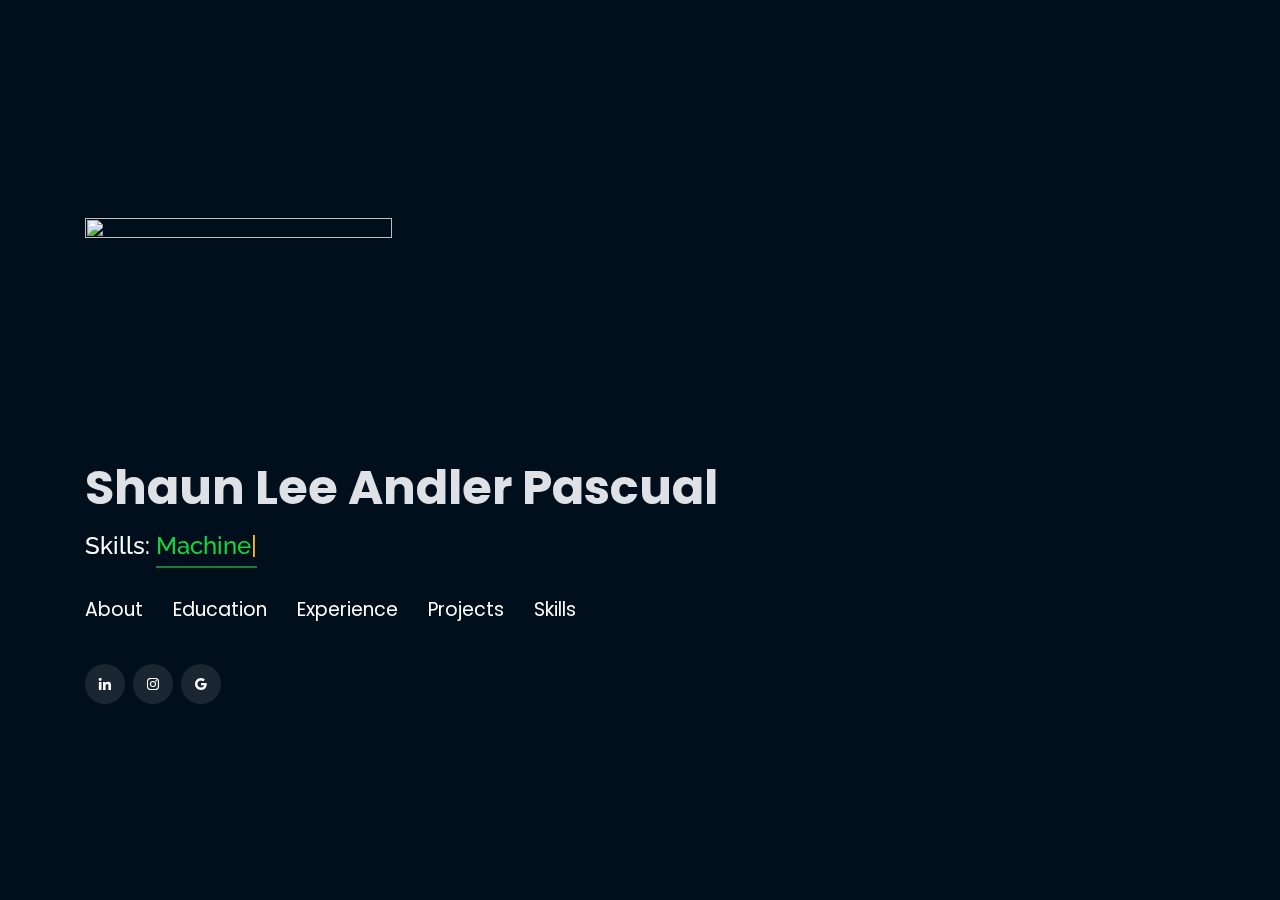
==== index.html @ a2fb7414 "Add files via upload" ====
<!DOCTYPE html>
<html lang="en">

<head>
  <!-- Google Tag Manager -->
  <script>(function(w,d,s,l,i){w[l]=w[l]||[];w[l].push({'gtm.start':
  new Date().getTime(),event:'gtm.js'});var f=d.getElementsByTagName(s)[0],
  j=d.createElement(s),dl=l!='dataLayer'?'&l='+l:'';j.async=true;j.src=
  'https://www.googletagmanager.com/gtm.js?id='+i+dl;f.parentNode.insertBefore(j,f);
  })(window,document,'script','dataLayer','GTM-5BB8W2X');</script>
  <!-- End Google Tag Manager -->

  <link rel="icon" type="image/png" href="/favicon.png"/>
  <meta charset="utf-8">
  <meta content="width=device-width, initial-scale=1.0" name="viewport">

  <title>SLAP's Portfolio</title>
  <meta content="" name="descriptison">
  <meta content="" name="keywords">

  <!-- Google Fonts -->
  <link href="https://fonts.googleapis.com/css?family=Open+Sans:300,300i,400,400i,600,600i,700,700i|Raleway:300,300i,400,400i,500,500i,600,600i,700,700i|Poppins:300,300i,400,400i,500,500i,600,600i,700,700i" rel="stylesheet">

  <!-- Vendor CSS Files -->
  <link href="assets/vendor/bootstrap/css/bootstrap.min.css" rel="stylesheet">
  <link href="assets/vendor/icofont/icofont.min.css" rel="stylesheet">
  <link href="assets/vendor/remixicon/remixicon.css" rel="stylesheet">
  <link href="assets/vendor/owl.carousel/assets/owl.carousel.min.css" rel="stylesheet">
  <link href="assets/vendor/boxicons/css/boxicons.min.css" rel="stylesheet">
  <link href="assets/vendor/venobox/venobox.css" rel="stylesheet">

  <!-- Template Main CSS File -->
  <link href="assets/css/style.css" rel="stylesheet">


  <!-- Global site tag (gtag.js) - Google Analytics -->
  <script async src="https://www.googletagmanager.com/gtag/js?id=UA-169007209-3"></script>
  <script>
    window.dataLayer = window.dataLayer || [];
    function gtag(){dataLayer.push(arguments);}
    gtag('js', new Date());

    gtag('config', 'UA-169007209-3');
  </script>



  <!-- =======================================================
  * Template Name: Personal - v.1.0.0
  * Template URL: https://bootstrapmade.com/personal-free-resume-bootstrap-template/
  * Author: BootstrapMade.com
  * License: https://bootstrapmade.com/license/
  ======================================================== -->
</head>

<body>
  
  <!-- Google Tag Manager (noscript) -->
  <noscript><iframe src="https://www.googletagmanager.com/ns.html?id=GTM-5BB8W2X"
  height="0" width="0" style="display:none;visibility:hidden"></iframe></noscript>
  <!-- End Google Tag Manager (noscript) -->
  <!-- ======= Header ======= -->
  <header id="header" class="header-tops">

    <div class="container">

      <h2>
        <img src="assets/img/HomePic.jpg" class="img-fluid no-repeat" alt="" width="307" height="240">
      </h2>

      <h1> </h1>
      <h1> </h1>
      <h1><a href="index.html">Shaun Lee Andler Pascual</a></h1>  
      <h2 style="color:#fff">Skills: <span class="typing" style="color:#12D640"></span></h2>
      <nav class="nav-menu d-none d-lg-block">
        <ul>
          <!-- <li class="active"><a href="#header"> <span>Home</span></a></li> --> 
          <li><a href="#about"><span>About</span></a></li>
          <li><a href="#education"> <span>Education</span></a></li>
          <li><a href="#experience"> <span>Experience</span></a></li>
          <li><a href="#portfolio"> <span>Projects</span></a></li>
          <li><a href="#skills"> <span>Skills</span></a></li>
 <!--          <li><a href="https://drive.google.com/file/d/1pT-Nk6AxY9ZOWBizuDb4htA3IiUF_fSe/view?usp=sharing" target="_blank"> <span>Resume</span></a></li> -->
          <!-- <li><a href="#links"> <span>Resume & Links</span></a></li> -->
          <!-- <li><a href="#contacts"> <span>Contact</span></a></li> -->

        </ul>
      </nav><!-- .nav-menu -->

      <div class="social-links">
          <a href="https://www.linkedin.com/in/shaunleejandlerpascual/" target="_blank" class="linkedin"><i class="bx bxl-linkedin"></i></a>
          <!-- <a href="https://github.com/SLAP-Daddy" target="_blank" class="github"><i class="bx bxl-github"></i></a> -->
          <a href="https://www.instagram.com/shaolin.slim/" target="_blank" class="google"><i class="bx bxl-instagram"></i></a>
          <a href="mailto:shaunlee.andlerpascual@gmail.com" target="_blank" class="google"><i class="bx bxl-google"></i></a>
          

      </div>

    </div>
  </header><!-- End Header --> 



 <!-- ======= About Section ======= -->
  <section id="about" class="about">

    <!-- ======= About Me ======= -->
    <div class="about-me container">

      <div class="section-title">
        <h2>About</h2>
      </div>

      <div class="row">
        <div class="col-lg-4" data-aos="fade-right">
          <img src="assets/img/profile.jpg" class="img-fluid" alt="">
        </div>
        <div class="col-lg-8 pt-4 pt-lg-0 content" data-aos="fade-left">
          <p>Versatile problem solver and critical thinker with a knack for utilizing modern tools to solve complex business problems.
            Takes pride in disseminating the principals of data stewardship, governance, and data-driven decision making in a pragmatic
            and palatable way. Pursuing a career that will provide opportunity to apply past knowledge and experience to new challenges
            while facilitating growth for myself and others.  
          </p>
          <div class="row">
            <div class="col-lg-5">
              <ul>
                <!-- <li><i class="icofont-rounded-right"></i> <strong>Birthday:</strong> 12 October 1996</li> -->
                <li><i class="icofont-rounded-right"></i> <strong>Home:</strong> Chicago, IL</li>
                <li><i class="icofont-rounded-right"></i> <strong>Current AO:</strong> Orem, UT</li>
              </ul>
            </div>
            <div class="col-lg-7">
              <ul>
                <!--<li><i class="icofont-rounded-right"></i> <strong>City:</strong> Tempe, AZ</li> -->
                <li><i class="icofont-rounded-right"></i> <strong>Email:</strong> ShaunLeeAndlerPascual@gmail.com</li>
                <li><i class="icofont-rounded-right"></i> <strong>Phone:</strong> +1 630-877-6497</li>
              </ul>
            </div>
          </div>
        </div>
      </div>

    </div><!-- End About Me -->


    <!-- ======= Professional Interests ======= -->
    <div class="interests container">

      <div class="section-title">
        <h2 style= "padding-bottom: 15px;">Professional Interests</h2>
      </div>



    <!-- End Professional Interests -->

    
    <div class="position-relative flex-grow-1", style="list-style: none;"></div>
    <div class="d-flex align-items-left, justify-content-left flex-grow-1, align ", style="padding-bottom: 30px;">
      <div class="position-relative chart-wrapper">
        <ul class="chart-skills", style="list-style: none;">
          <li class="position-relative">
            <span>Business Intelligence</span>
          </li>
          <li class="position-relative">
            <span>Data Science</span>
          </li>
          <li class="position-relative">
            <span>Process Automation</span>
          </li>
          <li class="position-relative">
            <span>Data Engineering</span>
          </li>
          <li class="position-relative">
            <span>Data Governence</span>
          </li>
        </ul>
        <ul class="d-flex position-absolute chart-levels", style="list-style: none;">
          <li class="flex-grow-1 position-relative">
            <span class="position-absolute">Novice</span>
          </li>
          <li class="flex-grow-1 position-relative">
            <span class="position-absolute">Beginner</span>
          </li>
          <li class="flex-grow-1 position-relative">
            <span class="position-absolute">Intermediate</span>
          </li>
          <li class="flex-grow-1 position-relative">
            <span class="position-absolute">Advanced</span>
          </li>
          <li class="flex-grow-1 position-relative">
            <span class="position-absolute", padding-bottom >Expert</span>
          </li>
        </ul>
      </div>
    </div>
  </div>

  
    <!-- ======= Personal Interests ======= -->
    <div class="interests container">

      <div class="section-title">
        <h2 style= "padding-bottom: 15px;">Personal Interests</h2>
      </div>



    <!-- End Professional Interests -->

    
    <div class="position-relative flex-grow-1", style="list-style: none;"></div>
    <div class="d-flex align-items-left, justify-content-left flex-grow-1, align ", style="padding-bottom: 50px;">
      <div class="position-relative chart-wrapper2">
        <ul class="chart-skills", style="list-style: none;">
          <li class="position-relative">
            <span>Dance Battling</span>
          </li>
          <li class="position-relative">
            <span>Macrophotography</span>
          </li>
          <li class="position-relative">
            <span>Hiking/Camping</span>
          </li>
          <li class="position-relative">
            <span>Auto Mechanics</span>
          </li>
          <li class="position-relative">
            <span>Board/Video Games</span>
          </li>
        </ul>
        <ul class="d-flex position-absolute chart-levels", style="list-style: none;">
          <li class="flex-grow-1 position-relative">
            <span class="position-absolute">Novice</span>
          </li>
          <li class="flex-grow-1 position-relative">
            <span class="position-absolute">Beginner</span>
          </li>
          <li class="flex-grow-1 position-relative">
            <span class="position-absolute">Intermediate</span>
          </li>
          <li class="flex-grow-1 position-relative">
            <span class="position-absolute">Advanced</span>
          </li>
          <li class="flex-grow-1 position-relative">
            <span class="position-absolute", padding-bottom >Expert</span>
          </li>
        </ul>
      </div>
    </div>
  </div>

    <!-- ======= Professional Interests ======= -->
    <!--
    <div class="interests container">

      <div class="section-title">
        <h2>Professional Interests</h2>
      </div>

      <div class="row">
        <div class="col-lg-3 col-md-4">
          <div class="icon-box">
            <i class="ri-global-line" style="color: #ffbb2c;"></i>
            <h3>Data Collection</h3>
          </div>
        </div>
        <div class="col-lg-3 col-md-4 mt-4 mt-md-0">
          <div class="icon-box">
            <i class="ri-database-2-line" style="color: #5578ff;"></i>
            <h3>Data Storage</h3>
          </div>
        </div>
        <div class="col-lg-3 col-md-4 mt-4 mt-md-0">
          <div class="icon-box">
            <i class="ri-camera-3-line" style="color: #e80368;"></i>
            <h3>Data Analytics</h3>
          </div>
        </div>
        <div class="col-lg-3 col-md-4 mt-4 mt-lg-0">
          <div class="icon-box">
            <i class="ri-english-input" style="color: #1c7d32;"></i>
            <h3>Data Visualization</h3>
          </div>
        </div>
        <div class="col-lg-3 col-md-4 mt-4">
          <div class="icon-box">
            <i class="ri-code-s-slash-fill" style="color: #28a745;"></i>
            <h3>Process Automation</h3>
          </div>
        </div>
        <div class="col-lg-3 col-md-4 mt-4">
          <div class="icon-box">
            <i class="ri-bar-chart-box-line" style="color: #f1081f;"></i>
            <h3>Machine Learning</h3>
          </div>
        </div>
        <div class="col-lg-3 col-md-4 mt-4">
          <div class="icon-box">
            <i class="ri-file-list-3-line" style="color: #47aeff;"></i>
            <h3>Geospatial Analytics</h3>
          </div>
        </div>
        <div class="col-lg-3 col-md-4 mt-4">
          <div class="icon-box">
            <i class="ri-image-line" style="color: #ffc107;"></i>
            <h3>Data Engineering</h3>
          </div>
        </div>
      </div>
      -->

    </div><!-- End Professional Interests -->

    <!-- ======= Personal Interests ======= -->

    <!--
    <div class="interests container">

      <div class="section-title">
        <h2>Personal Interests</h2>
      </div>

      <div class="row">
        <div class="col-lg-3 col-md-4">
          <div class="icon-box">
            <i class="ri-global-line" style="color: #ffbb2c;"></i>
            <h3>Dance Battles</h3>
          </div>
        </div>
        <div class="col-lg-3 col-md-4 mt-4 mt-md-0">
          <div class="icon-box">
            <i class="ri-database-2-line" style="color: #5578ff;"></i>
            <h3>Macro and Landscape Photography</h3>
          </div>
        </div>
        <div class="col-lg-3 col-md-4 mt-4 mt-md-0">
          <div class="icon-box">
            <i class="ri-camera-3-line" style="color: #e80368;"></i>
            <h3>Hiking</h3>
          </div>
        </div>
        <div class="col-lg-3 col-md-4 mt-4 mt-lg-0">
          <div class="icon-box">
            <i class="ri-english-input" style="color: #1c7d32;"></i>
            <h3>Overlanding</h3>
          </div>
        </div>
        <div class="col-lg-3 col-md-4 mt-4">
          <div class="icon-box">
            <i class="ri-code-s-slash-fill" style="color: #28a745;"></i>
            <h3>Board and Video Games</h3>
          </div>
        </div>
        <div class="col-lg-3 col-md-4 mt-4">
          <div class="icon-box">
            <i class="ri-bar-chart-box-line" style="color: #f1081f;"></i>
            <h3>Sports: Basektball, Pickleball, Disc Golf</h3>
          </div>
        </div>
        <div class="col-lg-3 col-md-4 mt-4">
          <div class="icon-box">
            <i class="ri-file-list-3-line" style="color: #47aeff;"></i>
            <h3>Anime/Manga</h3>
          </div>
        </div>
        <div class="col-lg-3 col-md-4 mt-4">
          <div class="icon-box">
            <i class="ri-image-line" style="color: #ffc107;"></i>
            <h3>Curating Playlists</h3>
          </div>
        </div>
      </div>

    </div>
    -->
    
    <!-- End Personal Interests -->

  </section><!-- End About Section -->



  <!-- ======= Education Section ======= -->
  <section id="education" class="services">
    <div class="container">
      <div class="section-title">
        <h2>Degrees</h2>
      </div>
      <div class="row">
        <div class="col-lg-12" data-aos="fade-up" style="display: inline-block;">


            <div class="col-md-4 mt-4 mt-md-0 icon-box" data-aos="fade-up" data-aos-delay="100" style="padding:0px 0px;padding-bottom: 5px;display: inline-block;">
              <img src="assets/img/education/UofMLogo.jpg" class="img-fluid" alt="">
              <!-- <h4 style="text-align:left;"><a href="https://www.asu.edu/" target="_blank" style="color:#12d640">Arizona State University</a><br> </h4> -->
              <p style="text-align:left;color:#fff;padding: 3px 10px;"><em>BS in Environmental Engineering</em></p>
              <p style="text-align:left;color:#fff;padding: 3px 10px;"><em>Minor in Environmental Science, Policy, and Management</em></p>
              <h5 style="text-align:left;padding: 0px 10px;">August 2014- December 2018</h5>
              <h6 style="text-align:left;color:#fff;padding: 0px 10px;">Relevant Coursework</h6>
              <ul style="text-align:left;color:#fff;">
                <li>Process Control and Instrumentation</li>
                <li>Renewable Energy Technology</li>
                <li>Bowling</li>
              </ul>
            </div>
            <div class="col-md-4 mt-4 mt-md-0 icon-box" data-aos="fade-up" data-aos-delay="100" style="padding:0px 0px;padding-bottom: 5px;display: inline-block;">
              <img src="assets/img/education/UVU.jpg" class="img-fluid" alt="">
              <!-- <h4 style="text-align:left;"><a href="https://ahduni.edu.in/" target="_blank" style="color:#12d640">Ahmedabad University</a><br> </h4> -->
              <p style="text-align:left;color:#fff;padding: 5px 10px;"><em>MS in Computer Science</em></p>
              <h5 style="text-align:left;padding: 0px 10px;">August 2024 - December 2026 (Expected)</h5>
              <h6 style="text-align:left;color:#fff;padding: 0px 10px;">Relevant Coursework</h6>
              <ul style="text-align:left;color:#fff;">
                <!-- <li>Data Structures &amp; Algorithms</li> -->
                <li>Deep Learning</li>
                <!-- <li>Operating Systems</li> -->
                <li>Modern Databases</li>
                <li>Data Mining and Visualization</li>
                <!-- <li>Computer Vision</li> -->
              </ul>
            </div>
          </div>
        </div>
      </div>

      <div class="container">
        <div class="section-title">
          <h2>Other</h2>
        </div>
        <div class="row">
          <div class="col-lg-12" data-aos="fade-up" style="display: inline-block;">
  
  
              <div class="col-md-4 mt-4 mt-md-0 icon-box" data-aos="fade-up" data-aos-delay="100" style="padding:0px 0px;padding-bottom: 5px;display: inline-block;">
                <img src="assets/img/certification/SWPPP.jpg" class="img-fluid" alt="">
                <!-- <h4 style="text-align:left;"><a href="https://www.asu.edu/" target="_blank" style="color:#12d640">Arizona State University</a><br> </h4> -->
                <h5 style="text-align:left; padding: 5px 10px;padding-top: 10px">SWPPP Certified (Stormwater Pollution Prevention Plan)</h5>
              </div>
              <div class="col-md-4 mt-4 mt-md-0 icon-box" data-aos="fade-up" data-aos-delay="100" style="padding:0px 0px;padding-bottom: 5px;display: inline-block;">
                <img src="assets/img/certification/40HrHazwopper.jpg" class="img-fluid" alt="">
                <!-- <h4 style="text-align:left;"><a href="https://www.asu.edu/" target="_blank" style="color:#12d640">Arizona State University</a><br> </h4> -->
                <h5 style="text-align:left; padding: 5px 10px;padding-top: 10px">40 Hour HAZWOPPER Training (Hazardous Waste Operations and Emergency Response)</h5>
              </div>
            </div>
          </div>
        </div>

  </section>
  <!-- End Education Section -->



  <!-- Start Experience Section -->

  <section id="experience" class="services">
    <div class="container">
      <div class="section-title">
        <h2>Experience</h2>
      </div>
      <div class="row">
          <div class="col-lg-12" data-aos="fade-up">
              <div class="col-md-12 mt-4 mt-md-0 icon-box" data-aos="fade-up" data-aos-delay="100">
                <h4 style="text-align:left;"><a href="https://www.lifevantage.com/us-en/" style="color:#12d640">LifeVantage Corporation</a><br> </h4>
                <!-- <h5 style="text-align:left;">January 2021 - Present</h5> -->
                <p style="text-align:left;color:#fff"><em>Senior Business Intelligence Developer </em></p>
                <ul style="text-align:left;">
                  <li>Provided analysis and recommendations for critical change in company business model for the compensation plan, loyalty program, and product pricing structure ensuring decisions revolved around key customer behaviors that represent wholistic and positive change</li>
                  <li>Developed 20+ self service Power BI and SSRS Dashboards for 5+ departments, allowing end users unobstructed access to clean and critical information</li>
                  <li>Provided comprehensive efficacy analysis to C-Suite on 3rd party churn prediction tool that led to sunsetting the program, saving 500k+ in annual costs</li>
                  <li>Developed ML models that effectively predict customer churn and monthly activity, allowing targeted customer intervention, positively impacting customer retention</li>
                  <li>Orchestrated plan to start geospatial analysis program, convincing management to fund GIS software integration by providing value centric proof of concepts that solved business problems, transitioning decision making from intuition to data driven</li>
                </ul>
              </div>
              <div class="col-md-12 mt-4 mt-md-0 icon-box" data-aos="fade-up" data-aos-delay="100">
                <h4 style="text-align:left;"><a href="https://www.onetrust.com/solutions/ethics-and-compliance-cloud/" style="color:#12d640">OneTrust Ethics and Compliance Cloud (SaaS)</a><br> </h4>
                <!-- <h5 style="text-align:left;">August 2020 - November 2020</h5> -->
                <p style="text-align:left;color:#fff"><em>Senior Business Intelligence Developer </em></p>
                <ul style="text-align:left;">
                  <li>Overhauled legacy practices to help optimize future performance and scalability by setting a new foundation for standard operating procedures that align with industry best practices while writing corresponding documentation for peers to reference and follow </li>
                  <li>Served as the BI subject matter expert, communicated with C-level client reps to identify and execute reporting and data collection needs for 50+ domestic and international customers, including Disney, Astrazeneca, Under Armor, and Estée Lauder</li>
                  <li>Cut down on DevOps AAS release time by 300% by rewriting sluggish, unoptimized DAX, for 200+ client custom fields stored on the model</li>
                  <li>Assisted in implementing a NLP Machine learning model to programmatically classify custom issue types from unique customer configurations to align properly to standardized categories used for benchmarking statistics and analytics</li>
                </ul>
              </div>
              <div class="col-md-12 mt-4 mt-md-0 icon-box" data-aos="fade-up" data-aos-delay="100">
                <h4 style="text-align:left;"><a href="https://www.curo.com/" style="color:#12d640">Curo Financial Technologies Corporation</a><br> </h4>
                <!-- <h5 style="text-align:left;">July 2019 - Dec 2019</h5> -->
                <p style="text-align:left;color:#fff"><em>Senior Business Intelligence Developer</em></p>
                <ul style="text-align:left;">
                  <li>Provided consultative BI advice and direction to 6+ business units on how to visualize their data by working intimately with a variety of stakeholders to sharpen their vision and determine their needs, guiding them to pragmatic and powerful insights</li>
                  <li>Produced 40+ dashboards for internal client driven work as well as a robust BI showcase dashboard for PMs to use when selling custom reporting capabilities to stakeholders</li>
                  <li>Helped transition the business form on-prem storage and computing to cloud based tools and architecture, working with ETL teams and architects to lay a sturdy and scalable backend foundation for reporting and self-service BI</li>
                  <li>Worked with ETL team drive resource allocation for datasets that would require integration into DBT and Airflow based on usage and drain of assets</li>
                </ul>
              </div>
              <div class="col-md-12 mt-4 mt-md-0 icon-box" data-aos="fade-up" data-aos-delay="100">
                <h4 style="text-align:left;"><a href="https://www.va.gov/" target="_blank" style="color:#12d640">Department of Veteran Affairs</a><br> </h4>
                <!-- <h5 style="text-align:left;">May 2018 - June 2018</h5> -->
                <p style="text-align:left;color:#fff"><em>Data Architect</em></p>
                <ul style="text-align:left;">
                  <li>Produced 30+ dashboards, reports apps in SSRS and PowerBI over the course of 6 months in an effort to make extensive Business Architecture data available and palatable to key stakeholders across all of Veterans Affairs </li>
                  <li>Planned and coordinated several database migrations between SQL Server 2016, SQL Server 2019, SQLite, and Access then began transition from on-prem to cloud </li>
                  <li>Created 30+ front end applications to the SQL environment in Access and ASP.NET to summarize and display datasets to less technical users with the purpose of providing a convenient, simplified, and controlled environment for the manipulation of production data</li>
                  <li>Developed SSIS packages as a means of ETL from various data source types into SQL Server. Used SSIS as a means of scheduling data releases from a Pre-Production environment into production. Helped develop and maintain a complex SSIS package that extracted JSON files from an API and uploaded the data into SQL, kept an audit log, and has extensive error handling</li>
                </ul>
              </div>
              <div class="col-md-12 mt-4 mt-md-0 icon-box" data-aos="fade-up" data-aos-delay="100">
                <h4 style="text-align:left;"><a href="https://www.tetratech.com/" target="_blank" style="color:#12d640">Tetra Tech</a><br> </h4>
                <!-- <h5 style="text-align:left;">Jan 2018 - May 2018</h5> -->
                <p style="text-align:left;color:#fff"><em>Environmental Engineer/Lead Data Manager</em></p>
                <ul style="text-align:left;">
                  <li>Saved over $500,000 of labor costs and minimized deliverable errors over the course of contract duration by automating mundane administrative tasks with python scripts</li>
                  <li>Devised data collection methods, architected database schema, and maintained the SQL database infrastructure and data integrity for debris removal operations tied to the most destructive wildfire in California history (Camp Fire). Created PowerBI reports and GIS dashboards to summarize and simplify KPI analytics for SME teams to view, using hundreds of millions of SQL records detailing property information and results from extensive environmental sampling</li>
                  <li>Developed the collection system and provided training support for a program that transitioned 400+ employees across 5 divisions from using paper field sheets to digital collection methods, automated deliverables, and allowed for massive amounts of data to be quarriable and displayed though BI reports to the client</li>
                  <li>Developed a tool using Python to parse 1000+ pages across four source PDFs by searching for keywords and collating the separated documents into reports, automating a monthly process that took team of people 50 hours to accomplish manually, saving an estimated 600 hours each year across four contracts with seven year durations generating $420,000  in project savings </li>
                  <li>Serves as the lead data manager high-profile projects, providing recommendations to senior project managers on how to improve workflows to best manage and collect data, which improves data integrity, maximizes efficiency, while also providing necessary queries, data views, and automated deliverables throughout the project as the needs of the client evolve and increase in scope and complexity</li>
                </ul>
            </div>
          </div>
        </div>
    </div>
  </section>

  <!-- End Experience Section -->



  <!-- Start Project Section -->
  <section id="portfolio" class="portfolio">
    <div class="container">

      <div class="section-title">
        <h2>Projects</h2>
      </div>

      <div class="row">
        <div class="col-lg-12 d-flex justify-content-center">
          <ul id="portfolio-flters">
            <li data-filter="*" class="filter-active">All</li>
            <li data-filter=".filter-auto">Automation</li>
            <li data-filter=".filter-visual">Data Visualization</li>
            <li data-filter=".filter-ml">Machine Learning</li>
            <li data-filter=".filter-wd">Web Development</li>
            <li data-filter=".filter-hobby">Hobby</li>
          </ul>
        </div>
      </div>

      <div class="row portfolio-container">

        <div class="col-lg-4 col-md-6 portfolio-item filter-auto">
          <center><h4>PDF Parser</h4></center>
          <div class="portfolio-wrap">
            <img src="assets/img/project/twitteranalysis.jpg" class="img-fluid" alt="">
            <div class="portfolio-info">
              
              <div class="portfolio-links">
                <a href="projects/twitteranalysis.html" data-gall="portfolioDetailsGallery" data-vbtype="iframe" class="venobox" title="Project Details"><i class="bx bx-info-circle"></i></a>
              </div>
            </div>
          </div>
        </div>

        <div class="col-lg-4 col-md-6 portfolio-item filter-visual">
          <center><h4>Monday.com Ticket Dashboard</h4></center>
          <div class="portfolio-wrap">
            <img src="assets/img/project/iras.jpeg" class="img-fluid" alt="">
            <div class="portfolio-info">
              
              <div class="portfolio-links">
                <a href="projects/iras.html" data-gall="portfolioDetailsGallery" data-vbtype="iframe" class="venobox" title="Project Details"><i class="bx bx-info-circle"></i></a>
              </div>
            </div>
          </div>
        </div>

        <div class="col-lg-4 col-md-6 portfolio-item filter-visual">
          <center><h4>Geospatial Analytics</h4></center>
          <div class="portfolio-wrap">
            <img src="assets/img/project/musicplayer.jpg" class="img-fluid" alt="">
            <div class="portfolio-info">
              
              <div class="portfolio-links">
                <a href="projects/musicplayer.html" data-gall="portfolioDetailsGallery" data-vbtype="iframe" class="venobox" title="Project Details"><i class="bx bx-info-circle"></i></a>
              </div>
            </div>
          </div>
        </div>

        <div class="col-lg-4 col-md-6 portfolio-item filter-hobby">
          <center><h4>Truck Vinyl</h4></center>
          <div class="portfolio-wrap">
            <img src="assets/img/project/recommender.jpg" class="img-fluid" alt="">
            <div class="portfolio-info">
              
              <div class="portfolio-links">
                <a href="projects/recommender.html" data-gall="portfolioDetailsGallery" data-vbtype="iframe" class="venobox" title="Project Details"><i class="bx bx-info-circle"></i></a>
              </div>
            </div>
          </div>
        </div>

        <div class="col-lg-4 col-md-6 portfolio-item filter-hobby">
          <center><h4>Macrophotography</h4></center>
          <div class="portfolio-wrap">
            <img src="assets/img/project/todo.jpg" class="img-fluid" alt="">
            <div class="portfolio-info">
              <div class="portfolio-links">
                <a href="projects/todo.html" data-gall="portfolioDetailsGallery" data-vbtype="iframe" class="venobox" title="Project Details"><i class="bx bx-info-circle"></i></a>
              </div>
            </div>
          </div>
        </div> 

        <div class="col-lg-4 col-md-6 portfolio-item filter-ml">
          <!-- <br> -->
          <center><h4>Customer Churn Model</h4></center>
          <div class="portfolio-wrap">
            <img src="assets/img/project/resume.jpg" class="img-fluid" alt="">
            <div class="portfolio-info">
              <!-- <h4>Resume Section Classifier</h4> -->
              <div class="portfolio-links">
                <a href="projects/resume.html" data-gall="portfolioDetailsGallery" data-vbtype="iframe" class="venobox" title="Project Details"><i class="bx bx-info-circle"></i></a>
              </div>
            </div>
          </div>
        </div>

         <div class="col-lg-4 col-md-6 portfolio-item filter-ml">
          <br>
          <center><h4>Customer Segmentation Model</h4></center>
          <div class="portfolio-wrap">
            <img src="assets/img/project/blog.jpg" class="img-fluid" alt="">
            <div class="portfolio-info">
              <div class="portfolio-links">
                <a href="projects/blog.html" data-gall="portfolioDetailsGallery" data-vbtype="iframe" class="venobox" title="Project Details"><i class="bx bx-info-circle"></i></a>
              </div>
            </div>
          </div>
        </div> 

        <div class="col-lg-4 col-md-6 portfolio-item filter-wd">
          <br>
          <center><h4>Portfolio Website</h4></center>
          <div class="portfolio-wrap">
            <img src="assets/img/project/ml.jpg" class="img-fluid" alt="">
            <div class="portfolio-info">
              <div class="portfolio-links">
                <a href="projects/blog.html" data-gall="portfolioDetailsGallery" data-vbtype="iframe" class="venobox" title="Project Details"><i class="bx bx-info-circle"></i></a>
              </div>
            </div>
          </div>
        </div> 

      </div>
    </div>
  </section>

  <!-- End Project Section -->



  <!-- Start Skills Section -->




  <section id="skills" class="services">

    <div class="container">
      <!-- <h1>Skills</h1> -->
      <h1> </h1>
      <h1> </h1>
      <div class="section-title">
        <h2>Databases</h2>
      </div>

      <div class="main-container">
        <div class="about__content-skills">
          <div class="skills">
            <div class="skills__skill">MS SQL Server</div>
            <div class="skills__skill">Snowflake</div>
            <div class="skills__skill">MySQL</div>
          </div>
        </div>
      </div>



      <div class="section-title">
        <h1> </h1>
        <h1> </h1>
        <h2 style="padding-top: 12px;">Database Related Software</h2>
      </div>

     
      <div class="main-container">
        <div class="about__content-skills">
          <div class="skills">
            <div class="skills__skill">SSRS</div>
            <div class="skills__skill">SSIS</div>
            <div class="skills__skill">Airflow</div>
            <div class="skills__skill">DBT</div>
          </div>
        </div>
      </div>

      <div class="section-title">
        <h1> </h1>
        <h1> </h1>
        <h2 style="padding-top: 12px;">Business Intelligence Tools</h2>
      </div>

     
      <div class="main-container">
        <div class="about__content-skills">
          <div class="skills">
            <div class="skills__skill">MS Power BI</div>
            <div class="skills__skill">Sigma</div>
            <div class="skills__skill">Tableau</div>
            <div class="skills__skill">Domo</div>
            <div class="skills__skill">Looker</div>
            <div class="skills__skill">SSRS</div>
          </div>
        </div>
      </div>

      <div class="section-title">
        <h1> </h1>
        <h1> </h1>
        <h2 style="padding-top: 12px;">Coding Languages</h2>
      </div>

     
      <div class="main-container">
        <div class="about__content-skills">
          <div class="skills">
            <div class="skills__skill">Advanced SQL</div>
            <div class="skills__skill">Python</div>
            <div class="skills__skill">JavaScript</div>
            <div class="skills__skill">HTML</div>
            <div class="skills__skill">CSS</div>
            <div class="skills__skill">VBA</div>
            <div class="skills__skill">Powershell</div>
            <div class="skills__skill">DAX</div>
          </div>
        </div>
      </div>

      <div class="section-title">
        <h1> </h1>
        <h1> </h1>
        <h2 style="padding-top: 12px;">Favorite Python Libraries</h2>
      </div>

      <div class="main-container">
        <div class="about__content-skills">
          <div class="skills">
            <div class="skills__skill">Scikit-Learn</div>
            <div class="skills__skill">NumPY</div>
            <div class="skills__skill">Pandas</div>
            <div class="skills__skill">PyPDF</div>
          </div>
        </div>
      </div>

      <div class="section-title">
        <h1> </h1>
        <h1> </h1>
        <h2 style="padding-top: 12px;">Other</h2>
      </div>

      <div class="main-container">
        <div class="about__content-skills">
          <div class="skills">
            <div class="skills__skill">Machine Learning</div>
            <div class="skills__skill">Process Modeling (BPMN 2.0)</div>
            <div class="skills__skill">MS Power Automate</div>
            <div class="skills__skill">MS Power Apps</div>
            <div class="skills__skill">Survey 123</div>
            <div class="skills__skill">QGIS</div>
            <div class="skills__skill">ArcGIS</div>
            <div class="skills__skill">Formstack Documents</div>
            <div class="skills__skill">Zerion iFormBuilder</div>
          </div>
        </div>
      </div>

    </div>

  </section>

  <!-- End Skills Section -->




  <!-- Start Links section -->
  <section id="links" class="services">
    <div class="container">
      <div class="section-title">
        <h2>Resume & Links</h2>
      </div>
      <div class="row">
        <div class="col-md-3 mt-4 mt-md-0 icon-box" data-aos="fade-up" data-aos-delay="100">
          <a href="https://drive.google.com/file/d/1iHBNV2UkH5LkhAP-1hYRZ2Ez_BQ6g4S7/view?usp=sharing" target="_blank"><div class="icon"><i class="icofont-page"></i></div></a>
          <h4 class="title"><a href="https://drive.google.com/file/d/1iHBNV2UkH5LkhAP-1hYRZ2Ez_BQ6g4S7/view?usp=sharing" target="_blank">Resume</a></h4>
          <p class="description" style="color:#fff;">The link contains downloadable resume</p>
        </div>
        <div class="col-md-3 mt-4 mt-md-0 icon-box" data-aos="fade-up">
          <a href="https://github.com/rajaprerak/LeetCode_Problems" target="_blank"><div class="icon"><i class="icofont-link"></i></div></a>
          <h4 class="title"><a href="https://github.com/rajaprerak/LeetCode_Problems" target="_blank">LeetCode Repository</a></h4>
          <p class="description" style="color:#fff;"> The github repository contains leetcode problems solution in python.</p>
        </div>
        <!-- <div class="col-md-3 mt-4 mt-md-0 icon-box" data-aos="fade-up" data-aos-delay="100">
          <a href="https://techingenious.herokuapp.com/" target="_blank"><div class="icon"><i class="icofont-page"></i></div></a>
          <h4 class="title"><a href="https://techingenious.herokuapp.com/" target="_blank">Blog</a></h4>
          <p class="description" style="color:#fff;">Blog containing articles on AI, coding, development</p>
        </div> -->
      </div>
    </div>
  </section> <!--End Links Section -->


  <!-- Start Contact Section -->

  <section id="contacts" class="contact">
    <div class="container">

      <div class="section-title">
        <h2>Contact</h2>
      </div>

      <div class="row mt-2">

        <div class="col-md-6 d-flex align-items-stretch">
          <div class="info-box">
            <i class="bx bx-map"></i>
            <h3>My Address</h3>
            <p>1275 E University Dr</p>
            <p>Unit 212</p>
            <p>Tempe, AZ 85281</p>
          </div>
        </div>

        <div class="col-md-6 mt-4 mt-md-0 d-flex align-items-stretch">
          <div class="info-box">
            <i class="bx bx-share-alt"></i>
            <h3>Social Profiles</h3>
            <div class="social-links">
              <a href="https://www.linkedin.com/in/rajaprerak" target="_blank" class="linkedin"><i class="bx bxl-linkedin"></i></a>
              <a href="https://www.github.com/rajaprerak" target="_blank" class="github"><i class="bx bxl-github"></i></a>
              <a href="mailto:rajaprerak@gmail.com" target="_blank" class="google"><i class="bx bxl-google"></i></a>

            </div>
          </div>
        </div>

        <div class="col-md-6 mt-4 d-flex align-items-stretch">
          <div class="info-box">
            <i class="bx bx-envelope"></i>
            <h3>Email</h3>
            <p>rajaprerak@gmail.com</p>
            <p>pkraja@asu.edu</p>
          </div>
        </div>
        <div class="col-md-6 mt-4 d-flex align-items-stretch">
          <div class="info-box">
            <i class="bx bx-phone-call"></i>
            <h3>Contact</h3>
            <p>+1 480-401-8112</p>
          </div>
        </div>
      </div>
      <!-- <div id="sfczmlqxr5caww28rswrt8849ghbekgnh3j" ></div><script type="text/javascript" src="https://counter1.stat.ovh/private/counter.js?c=zmlqxr5caww28rswrt8849ghbekgnh3j&down=async" async></script><noscript><a href="https://www.freecounterstat.com" title="free web counter"><img src="https://counter1.stat.ovh/private/freecounterstat.php?c=zmlqxr5caww28rswrt8849ghbekgnh3j" border="0" title="free web counter" alt="free web counter" style="visibility: none;"></a></noscript> -->
    </div>
  </section>

  <!-- End Contact Section -->

  <!-- Vendor JS Files -->
  <script src="assets/vendor/jquery/jquery.min.js"></script>
  <script src="assets/vendor/bootstrap/js/bootstrap.bundle.min.js"></script>
  <script src="assets/vendor/jquery.easing/jquery.easing.min.js"></script>
  <script src="assets/vendor/php-email-form/validate.js"></script>
  <script src="assets/vendor/waypoints/jquery.waypoints.min.js"></script>
  <script src="assets/vendor/counterup/counterup.min.js"></script>
  <script src="assets/vendor/owl.carousel/owl.carousel.min.js"></script>
  <script src="assets/vendor/isotope-layout/isotope.pkgd.min.js"></script>
  <script src="assets/vendor/venobox/venobox.min.js"></script>
  <script src="assets/vendor/typed.js/typed.min.js"></script>
  <script type="text/javascript">
    var typed = new Typed('.typing',{
      strings: ["Machine Learning", "BBoying",  "Process Automation", "Rappeling", "Data Stewardship", "Disc Golf", "Data Visualization", "Macrophotography", "Data Governence"],
      loop: true,
      typeSpeed: 65,
      backSpeed: 45
    });
  </script>

  <!-- Template Main JS File -->
  <script src="assets/js/main.js"></script>

</body>

</html>
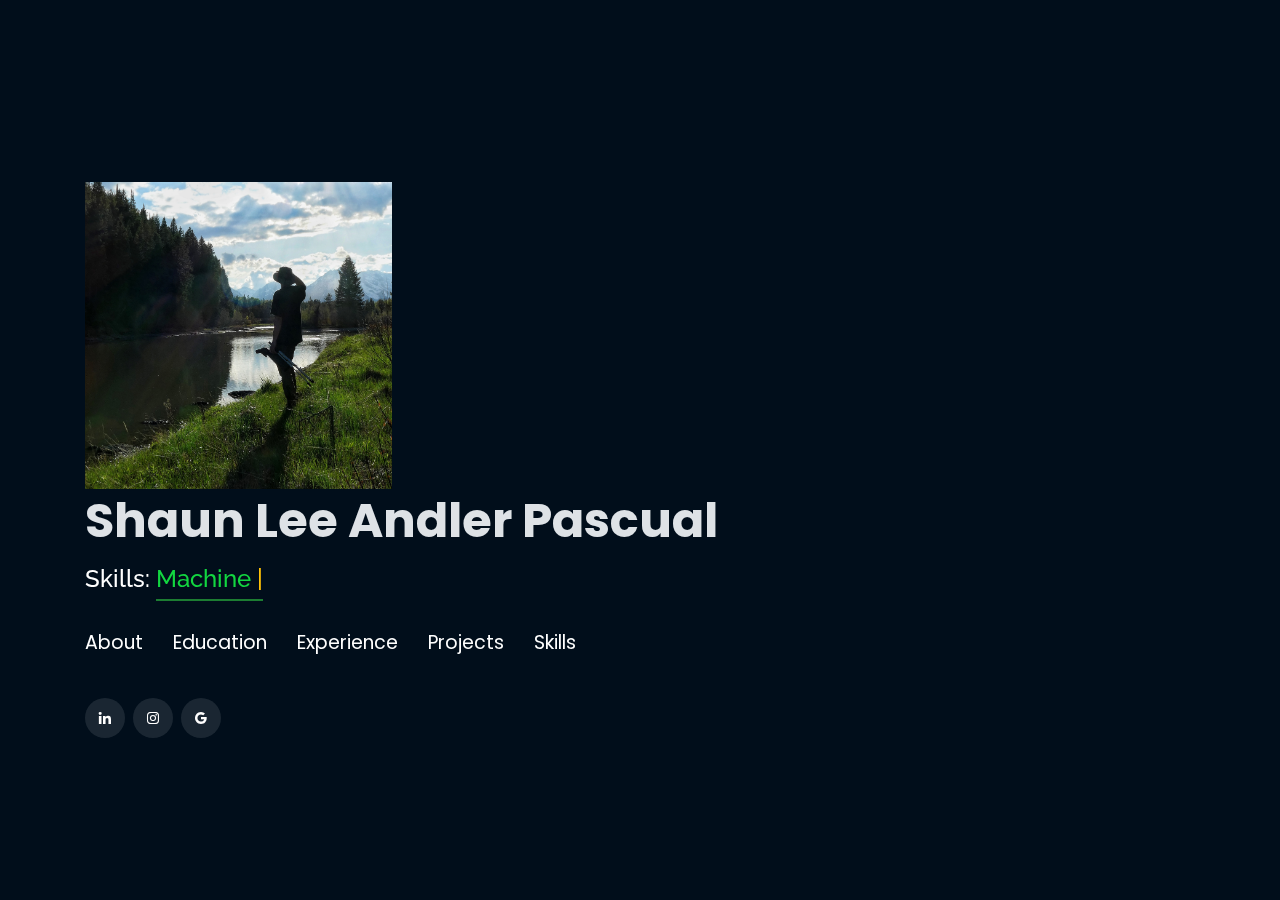
==== commit 8cacf749: "Update index.html" ====
--- a/index.html
+++ b/index.html
@@ -65,7 +65,7 @@
     <div class="container">
 
       <h2>
-        <img src="assets/img/HomePic.jpg" class="img-fluid no-repeat" alt="" width="307" height="240">
+        <img src="assets/img/HomePic.JPG" class="img-fluid no-repeat" alt="" width="307" height="240">
       </h2>
 
       <h1> </h1>
